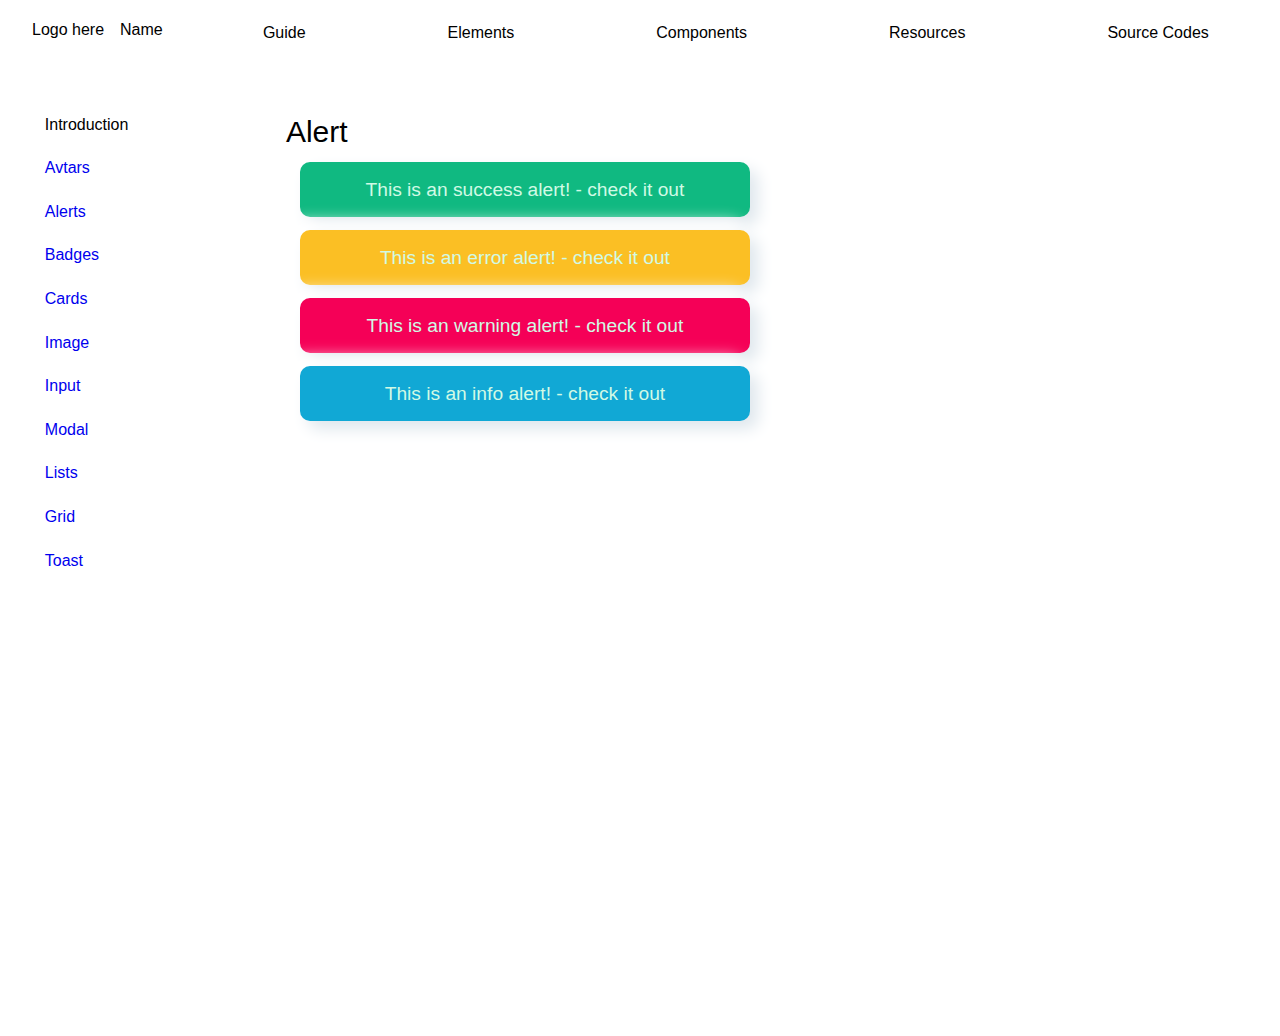
==== alert.html @ 75c13574 "Refactored codes" ====
<!DOCTYPE html>
<html lang="en">
<head>
    <meta charset="UTF-8">
    <meta http-equiv="X-UA-Compatible" content="IE=edge">
    <meta name="viewport" content="width=device-width, initial-scale=1.0">
    <link rel="stylesheet" href="https://cdnjs.cloudflare.com/ajax/libs/font-awesome/5.15.3/css/all.min.css" integrity="sha512-iBBXm8fW90+nuLcSKlbmrPcLa0OT92xO1BIsZ+ywDWZCvqsWgccV3gFoRBv0z+8dLJgyAHIhR35VZc2oM/gI1w==" crossorigin="anonymous">
    <link rel="stylesheet" href="style.css">
    <title>Document</title>
</head>
<body>
    <header>
    <nav class="header-navigation">
            <ul class="header-nav-ul">

                <li class="nav-item">
                    <a>Guide</a>
                </li>
                <li class="nav-item">
                    <a>Elements</a>
                </li>
                <li class="nav-item">
                    <a>Components</a>
                </li>
                <li class="nav-item">
                    <a>Resources</a>
                </li>

                <li class="nav-item">
                    <a>Source Codes</a>
                </li>
            </ul>
    </nav>
    </header>
    <nav class="comp-nav">
        <div class="logo">
            <a>Logo here</a>
            <a>Name</a>
        </div>
        <ul class="side-nav">
            <li class="nav-list-item" href="avtar.html">Introduction</li>
            <li class="nav-list-item"><a href="avtar.html">Avtars</a></li>
            <li class="nav-list-item"><a href="alert.html">Alerts</a></li>
            <li class="nav-list-item"><a href="badge.html">Badges</a></li>
            <li class="nav-list-item"><a href="card.html">Cards</a></li>
            <li class="nav-list-item"><a href="image.html">Image</a></li>
            <li class="nav-list-item"><a href="input.html">Input</a></li>   
            <li class="nav-list-item"><a href="modal.html">Modal</a></li>
            <li class="nav-list-item"><a href="list.html">Lists</a></li>
            <li class="nav-list-item"><a href="grid.html">Grid</a></li>
            <li class="nav-list-item"><a href="toast.html">Toast</a></li> 
            
        </ul>
    </nav>
    <main>
            <section class="alert-section">
                <div class="success-alert">
                    <div class="component-heading">Alert</div>
                    <div class="success-alert-box">
                        <i class="fas far fa-check-circle icon-color"></i>
                        <p>This is an success alert! - check it out</p>
                        <i class="fas fa-times icon-color"></i>
                    </div>
                </div>

                <div class="success-alert">
                    <div class="error-alert-box">
                        <i class="fas fa-info-circle icon-color"></i>
                        <p>This is an error alert! - check it out</p>
                        <i class="fas fa-times icon-color"></i>
                    </div>
                </div>


                <div class="success-alert">
                    <div class="warning-alert-box">
                        <i class="fas fa-exclamation-triangle icon-color"></i>
                        <p>This is an warning alert! - check it out</p>
                        <i class="fas fa-times icon-color"></i>
                    </div>
                </div>


                <div class="success-alert">
                    <div class="info-alert-box">
                        <i class="fas fa-info-circle icon-color"></i>
                        <p>This is an info alert! - check it out</p>
                        <i class="fas fa-times icon-color"></i>
                     </div>
                </div>

                <iframe
                src="https://carbon.now.sh/embed/tyj6UVY2k3XVpAP6UgYy"
                style="width: 518px; height: 542px; border:0; transform: scale(1); overflow:hidden;"
                sandbox="allow-scripts allow-same-origin" class="foundation-iframes mg2-0-1">
              </iframe>
            </section>
    </main>
</body>
</html>
---- style.css ----
:root {
  --primary-color: #09d3ac;
  --secondary-color: #c6f2d6;
  --tertiary-color: #f3f4f6;
  --body-color: #c88cff;
  --white-color: #fff;
  --grey-color: #9ca3af;
  --lt-blue: #adeef1;
  --dk-blue: #11a8d5;
  --lt-green: #d1fae5;
  --dk-green: #10b981;
  --lt-pink: #fbcfe8;
  --dk-pink: #f50057;
  --lt-yellow: #fef3c7;
  --dk-yellow: #fbbf24;
  --primary-box-shadow: 8px 8px 16px #dfe7ed, -8px -8px 16px #ffffff;
  --secondary-box-shadow: 2px 4px 20px -1px rgb(0 0 0 / 3%),
    -1px -2px 20px -1px rgb(0 0 0 / 3%);
  --tertiary-box-shadow: 6.61px 6.61px 9px #e6eef5, -6.61px -6.61px 9px #faffff;
}
body {
  font-family: "Varela Round", sans-serif;
}

body {
  display: flex;
  flex-direction: column;
}

.container {
  display: flex;
  flex-direction: horizontal;
}

.header-navigation {
  flex: 2;
  margin-block-end: 1.5em;
}

.header-navigation ul {
  display: flex;
  justify-content: space-between;
}

.header-nav-ul li:hover {
  background-color: var(--body-color);
  padding: 2rem 3rem 1;
  justify-content: center;
  cursor: pointer;
}

.nav-item {
  color: black;
}

.nav-item-logo {
  margin-right: 5rem;
}

.logo {
  display: flex;
  align-items: center;
  gap: 1rem;
}

body > nav {
  grid-area: nav;
  height: 100%;
  width: 15%;
  position: fixed;
  z-index: 1;
  top: 0;
  left: 0;
  padding: 1.3rem 1rem 0 2rem;
  background-color: #ffff;
}

body > header {
  grid-area: head;
  display: flex;
  justify-content: space-between;
  padding: 0 5% 0 17%;
  min-width: 78%;
  position: relative;
  gap: 3rem;
  align-items: center;
  background-color: var(--white-color);
}

body > main {
  margin: 23px 240px 0;
  /* padding: 10px 10px 0; */
  border-radius: 0.5rem 0 0 0;
  padding: 0rem 3% 0;
  background-color: white;
}

.comp-nav ul {
  padding: 3rem 0;
  list-style: none;
}

.introduction {
  gap: 1rem;
}
.comp-nav ul li {
  padding: 0.8rem;
  align-items: center;
  list-style: none;
}

.comp-nav ul li:hover {
  background-color: var(--body-color);
  padding: 2rem 3rem 1;
  justify-content: center;
  cursor: pointer;
}

a {
  text-decoration: none;
}

.wall {
  background-color: white;
  padding-left: 209px 50px;
  width: 100%;
  height: 100%;
  border: ridge;
}

/* section {
  padding: 100px 100px;
  margin: 100px 100px;
} */

/*------------------------------------ AVATAR SECTION DESIGNING -----------------------------------*/
.sqr-avatar-img {
  width: 80px;
  height: 80px;
  background-size: cover;
  border-radius: 20px;
}

.square-avatar {
  display: flex;
  flex-direction: row;
  gap: 3rem;
}

.round-avatar {
  display: flex;
  gap: 3rem;
}

.rnd-avatar-img {
  width: 80px;
  height: 80px;
  background-size: cover;
  border-radius: 50%;
}

.letter-avatar {
  display: flex;
  gap: 3rem;
}

.icon-avatar {
  display: flex;
  gap: 3rem;
}

.size-avatar {
  display: flex;
  gap: 3rem;
}

.avtar-section {
  display: flex;
  flex-direction: column;
  justify-content: space-between;
}

.avtarimg1 {
  display: flex;
  flex-direction: horizontal;
  gap: 1rem;
}

.component-heading {
  margin-bottom: 10px;
  margin-top: 10px;
  font-size: 30px;
  font-weight: 10px;
}

.s-size-avatar-img {
  width: 50px;
  height: 50px;
  background-size: cover;
  border-radius: 50%;
}

.m-size-avatar-img {
  width: 70px;
  height: 70px;
  background-size: cover;
  border-radius: 50%;
}

.l-size-avatar-img {
  width: 100px;
  height: 100px;
  background-size: cover;
  border-radius: 50%;
}

.av-size {
  width: 50px;
  height: 50px;
  border-radius: 50%;
  display: flex;
  align-items: center;
  justify-content: center;
  box-shadow: var(--primary-box-shadow);
}

.letter-avatar-red {
  color: var(--lt-pink);
  background-color: var(--dk-pink);
}

.letter-avatar-yellow {
  background-color: var(--dk-yellow);
  color: var(--lt-yellow);
}

.letter-avatar-green {
  background-color: var(--dk-green);
  color: var(--lt-green);
}

.icon-avatar-insta {
  background-color: var(--dk-green);
  color: var(--lt-green);
}

.icon-avatar-insta {
  background-color: var(--dk-yellow);
  color: var(--lt-yellow);
}

.icon-avatar-twitter {
  background-color: var(--dk-pink);
  color: var(--lt-pink);
}
.icon-avatar-linkedin {
  background-color: var(--dk-green);
  color: var(--lt-green);
}

/* --------------------AVTAR SECTION END----------------------------- */

/* ALERT SECTION DESIGNING*/

.icon-color {
  color: var(--lt-green);
}
.success-alert-box {
  font-size: 18px;
  margin: 13px 14px;
  margin-right: 60px;
  height: 55px;
  width: 450px;
  border-radius: 10px;
  gap: 1rem;
  display: flex;
  flex-direction: horizontal;
  text-align: center;
  justify-content: center;
  align-items: center;
  background-color: var(--dk-green);
  box-shadow: var(--primary-box-shadow);
  border-color: black;
  color: var(--lt-green);
}

.warning-alert-box {
  font-size: 18px;
  margin: 13px 14px;
  margin-right: 60px;
  height: 55px;
  width: 450px;
  border-radius: 10px;
  gap: 1.5rem;
  display: flex;
  flex-direction: horizontal;
  text-align: center;
  justify-content: center;
  align-items: center;
  background-color: var(--dk-pink);
  box-shadow: var(--primary-box-shadow);
  border-color: black;
  color: var(--lt-green);
}

.info-alert-box {
  font-size: 18px;
  margin: 13px 14px;
  margin-right: 60px;
  height: 55px;
  width: 450px;
  border-radius: 10px;
  gap: 2rem;
  display: flex;
  flex-direction: horizontal;
  text-align: center;
  justify-content: center;
  align-items: center;
  background-color: var(--dk-blue);
  box-shadow: var(--primary-box-shadow);
  border-color: black;
  color: var(--lt-green);
}

.error-alert-box {
  font-size: 18px;
  margin: 13px 14px;
  margin-right: 60px;
  height: 55px;
  width: 450px;
  border-radius: 10px;
  gap: 2rem;
  display: flex;
  flex-direction: horizontal;
  text-align: center;
  justify-content: center;
  align-items: center;
  background-color: var(--dk-yellow);
  box-shadow: var(--primary-box-shadow);
  border-color: black;
  color: var(--lt-green);
}

/*--------------------------- Badge Desiging ------------------------------*/
.row-first {
  display: flex;
  flex-direction: horizontal;
  gap: 2rem;
}

.row-second {
  display: flex;
  flex-direction: horizontal;
  gap: 2rem;
}

.badge-holder-one {
  position: relative;
}

.badge-holder-two {
  position: relative;
}

.badge-image {
  width: 60px;
  height: 60px;
  border-radius: 50%;
  display: flex;
  align-items: center;
  justify-content: center;
  box-shadow: var(--primary-box-shadow);
}

.badge-btn {
  height: 15px;
  width: 15px;
  border-radius: 10px;
  border-color: white;
  box-sizing: border-box;
  position: relative;
  bottom: 1.1rem;
  right: 0.1rem;
  left: 2.8rem;
  background-color: var(--dk-yellow);
}
.icon-badge {
  width: 60px;
  height: 60px;
  border-radius: 50%;
  display: flex;
  align-items: center;
  justify-content: center;
  background-color: var(--dk-blue);
  box-shadow: var(--primary-box-);
}

.badge-btn-top {
  height: 20px;
  width: 20px;
  border-radius: 10px;
  border-color: white;
  box-sizing: border-box;
  position: relative;
  top: 1.2rem;
  /* bottom: 1.1rem; */
  right: 0.1rem;
  left: 2.8rem;
  background-color: var(--dk-yellow);
}

/*------------------------------------------BUTTON-DESIGING--------------------------------------------------- */
.button-row {
  display: flex;
  flex-direction: horizontal;
  margin-bottom: 50px;
  gap: 3rem;
}

h3 {
  margin-bottom: 30px;
}

.green {
  background-color: var(--dk-green);
  color: var(--lt-green);
}

.btn {
  outline: none;
  padding: 0.8rem 1rem;
  font-size: large;
  border-radius: 0.5rem;
  border: none;
  cursor: pointer;
  box-shadow: var(--primary-box-shadow);
}

.pink {
  background-color: var(--dk-pink);
  color: var(--lt-green);
}

.link {
  outline: none;
  padding: 0.8rem 1rem;
  font-size: large;
  border-radius: 0.5rem;
  border: none;
  cursor: pointer;
  box-shadow: var(--primary-box-shadow);
}

.floating-btn-yellow {
  width: 50px;
  height: 50px;
  border-radius: 50%;
  background-color: var(--dk-yellow);
  cursor: pointer;
  display: flex;
  align-items: center;
  justify-content: center;
  box-shadow: var(--primary-box-shadow);
  outline: none;
  border: none;
}

.floating-btn-red {
  width: 50px;
  height: 50px;
  border-radius: 50%;
  background-color: var(--dk-pink);
  cursor: pointer;
  display: flex;
  align-items: center;
  justify-content: center;
  box-shadow: var(--primary-box-shadow);
  outline: none;
  border: none;
}

.floating-btn-blue {
  width: 50px;
  height: 50px;
  border-radius: 50%;
  background-color: var(--dk-blue);
  cursor: pointer;
  display: flex;
  align-items: center;
  justify-content: center;
  box-shadow: var(--primary-box-shadow);
  outline: none;
  border: none;
}

/* ----------------------------------------CARD-DECORATION----------------------------------- */
/* .showcomp {
  display: flex;
  flex-direction: column;
  justify-content: space-evenly;
} */

.foundation-iframes {
  border: 0;
  transform: scale(1);
  overflow: hidden;
  border-radius: 1rem;
}

.mg2-0-1 {
  margin: 2rem 0 1rem;
}
.row-one {
  display: flex;
  flex-direction: horizontal;
}
.card-section-1 {
  max-width: 100%;
  max-height: 100%;
}

.card-box {
  margin: 1rem 2rem;
  max-width: 300px;
  position: relative;
  border-radius: 1rem;
  background-color: #fff;
  padding: 1rem;
  border-radius: 1rem;
  box-shadow: var(--secondary-box-shadow);
}

.card-image {
  border-radius: 1rem 1rem 0 0;
  width: 100%;
  max-width: 400px;
  position: relative;
}

.like-btn-holder {
  display: flex;
  flex-direction: horizontal;
  gap: 10rem;
  margin-left: 8px;
  margin-bottom: 1rem;
}

.like-btn {
  color: var(--primary-color);
  background-color: var(--tertiary-color);
  border: 2px solid var(--dk-green);
  width: 50px;
  height: 50px;
  border-radius: 50%;
  cursor: pointer;
  display: flex;
  align-items: center;
  justify-content: center;
  box-shadow: var(--primary-box-shadow);
  outline: none;
  border: none;
}

.buy-btn {
  margin-left: 8px;
  background-color: var(--dk-green);
  color: var(--lt-green);
  outline: none;
  padding: 0.7rem 6rem;
  font-size: large;
  border-radius: 0.5rem;
  border: none;
  cursor: pointer;
  align-items: center;
  justify-content: center;
  box-shadow: var(--primary-box-shadow);
}

.card-badge {
  background-color: var(--dk-pink);
  color: var(--lt-pink);
  position: relative;
  left: 0.1rem;
  bottom: 23.1rem;
  width: 100px;
  padding: 0.3rem;
  clip-path: polygon(0% 0%, 71% 0%, 53% 50%, 69% 97%, 0 97%);
}

.card-badge-tilted {
  content: "Most Popular";
  font-size: 0.8rem;
  text-align: center;
  line-height: 20px;
  transform: rotate(45deg);
  width: 120px;
  background-color: var(--dk-pink);
  color: var(--lt-pink);
  display: block;
  position: relative;
  bottom: 23.6rem;
  left: 12.8rem;
  clip-path: polygon(
    120px 20px,
    90px -10px,
    30px -10px,
    0px 20px,
    10px 30px,
    110px 30px
  );
}

.cross {
  color: var(--dk-green);
}

.cross-btn {
  width: 30px;
  height: 30px;
  border-radius: 50%;
  background-color: var(--lt-green);
  position: relative;
  bottom: 10rem;
  left: 16rem;
  cursor: pointer;
  display: flex;
  align-items: center;
  justify-content: center;
  outline: none;
  border: none;
}

.card-overlay {
  position: relative;
  border-radius: 1rem;
  box-sizing: border-box;
}

.card-overlay > .image-overlay {
  opacity: 0.7;
  border-radius: 1rem;
}

.image-overlay {
  width: 100%;
  max-width: 400px;
}

.text-overlay {
  position: absolute;
}

.card-overlay > h3 {
  top: 2rem;
  left: 1rem;
}

.h3 {
  font-size: 1.5rem;
  font-weight: 600;
  padding: 0.5rem 0;
}

.card-overlay > p {
  left: 0.8rem;
  bottom: 9rem;
}

p {
  font-size: 1.2rem;
  font-weight: 400;
  padding: 0.2rem 0;
}

p {
  display: block;
  margin-block-start: 1em;
  margin-block-end: 1em;
  margin-inline-start: 0px;
  margin-inline-end: 0px;
}

.text-card {
  margin: 1rem 2rem;
  max-width: 300px;
  position: relative;
  border-radius: 1rem;
  background-color: #fff;
  padding: 1rem;
  border-radius: 1rem;
  box-shadow: var(--secondary-box-shadow);
}
.show-btn {
  margin-left: 8px;
  background-color: var(--dk-green);
  color: var(--lt-green);
  outline: none;
  padding: 0.7rem 1rem;
  font-size: large;
  border-radius: 0.5rem;
  border: none;
  cursor: pointer;
  align-items: center;
  justify-content: center;
  box-shadow: var(--primary-box-shadow);
}

h3 {
  font-size: 1.5rem;
  font-weight: 600;
  padding: 0rem 0;
  margin-bottom: 5px;
}

small {
  font-size: 1rem;
  font-weight: 300;
  padding: 0.1rem 0;
  margin-top: 2px;
}

/* ---------------Horizontal Card----------- */
.row-5 {
  border-radius: 1rem;
  padding: 1rem;
  background-color: #fff;
  max-width: 550px;
  box-shadow: var(--secondary-box-shadow);
}

.hori-card {
  display: flex;
  max-width: 500px;
  gap: 1rem;
  background-color: #fff;
  padding: 1rem;
  border-radius: 1rem;
}

.hori-card-img {
  max-width: 200px;
  max-height: 200px;
  border-radius: 0.5rem;
}

.hori-card-info {
  padding: 1rem;
}

.card-quant {
  display: flex;
  gap: 1rem;
  position: relative;
  align-items: baseline;
}

.floating-minus-btn {
  color: var(--primary-color);
  background-color: var(--secondary-color);
  border: none;
  width: 40px;
  height: 40px;
  position: absolute;
  top: 1.5rem;
  right: 12.5rem;
  border: none;
  box-shadow: none;
  width: 40px;
  height: 40px;
  border-radius: 50%;
  cursor: pointer;
  display: flex;
  align-items: center;
  justify-content: center;
  /* box-shadow: var(--primary-box-shadow); */
  outline: none;
  border: none;
}

.floating-plus-btn {
  color: var(--primary-color);
  background-color: var(--secondary-color);
  border: none;
  width: 40px;
  height: 40px;
  position: absolute;
  top: 1.5rem;
  right: 16.5rem;
  border: none;
  box-shadow: none;
  width: 40px;
  height: 40px;
  border-radius: 50%;
  cursor: pointer;
  display: flex;
  align-items: center;
  justify-content: center;
  /* box-shadow: var(--primary-box-shadow); */
  outline: none;
  border: none;
}

.two {
  position: relative;
  top: 0.8rem;
  left: 2.8rem;
}

.checkout-btn {
  outline: none;
  padding: 0.8rem 1rem;
  border-radius: 0.5rem;
  border: none;
  cursor: pointer;
  box-shadow: var(--primary-box-shadow);
  background-color: var(--primary-color);
  border-radius: 20px;
  border: 6px solid transparent;
  background-clip: content-box;
}

.wishlist-btn {
  outline: none;
  padding: 0.8rem 1rem;
  border-radius: 0.5rem;
  border: none;
  cursor: pointer;
  box-shadow: var(--primary-box-shadow);
  background-color: var(--primary-color);
  border-radius: 20px;
  border: 6px solid transparent;
  background-clip: content-box;
}
/* ---------------------- Images-------------------*/

.images-section {
  display: flex;
  gap: 5rem;
}

.img-responsive {
  width: 100%;
  max-width: 300px;
  height: auto;
}

.img-round {
  width: 100%;
  max-width: 270px;
  height: auto;
  border-radius: 50%;
}
/* ---------------input------------- */

.row {
  display: flex;
  gap: 10rem;
}
input {
  position: relative;
}

.input-txt {
  font-size: 14px;
  outline: none;
  width: 100%;
  resize: none;
  padding: 1rem 2rem;
  margin: 1rem;
  border: 2px solid var(--primary-color);
  border-radius: 0.5rem;
  width: 100%;
  max-width: 300px;
  position: relative;
}

.input-txt-error {
  font-size: 14px;
  outline: none;
  width: 100%;
  resize: none;
  padding: 1rem 2rem;
  margin: 1rem;
  border: 2px solid var(--primary-color);
  border-radius: 0.5rem;
  width: 100%;
  max-width: 300px;
  box-shadow: var(--tertiary-box-shadow);
}

.fit-label {
  position: relative;
  pointer-events: none;
  left: 39px;
  bottom: 50px;
  transition: 0.2s ease all;
  color: var(--primary-color);
}

.fit-label-error {
  position: absolute;
  pointer-events: none;
  left: 35px;
  top: 31px;
  transition: 0.2s ease all;
}

.fit-label-txtarea {
  position: relative;
  pointer-events: none;
  left: 39px;
  bottom: 20px;
  transition: 0.2s ease all;
  color: var(--primary-color);
}

.input-txt-warning {
  font-size: 14px;
  outline: none;
  width: 100%;
  resize: none;
  padding: 1rem 2rem;
  margin: 1rem;
  border: 2px solid var(--primary-color);
  border-radius: 0.5rem;
  width: 100%;
  max-width: 300px;
  box-shadow: var(--tertiary-box-shadow);
}

.input-txt-area {
  font-size: 14px;
  outline: none;
  width: 100%;
  resize: none;
  padding: 6rem 0rem;
  margin: 1rem;
  border: 2px solid var(--dk-yellow);
  border-radius: 0.5rem;
  width: 100%;
  max-width: 300px;
  box-shadow: var(--tertiary-box-shadow);
}

.modal {
  background-color: var(--lt-yellow);
  padding: 1rem;
  margin: 1rem;
  border-radius: 1rem;
  max-width: 500px;
  width: 100%;
  box-shadow: var(--secondary-box-shadow);
}

/* ---------------------------Grids----------------------------- */

.grid-section {
  display: flex;
  flex-direction: column;
}

.grid2 {
  grid-template-columns: 1fr 1fr;
  max-width: 1200px;
  display: grid;
  grid-gap: 1rem;
  justify-content: center;
}

.grid-item {
  color: white;
  padding: 2rem;
  height: 0rem;
  width: 19rem;
}

.dk-blue {
  background-color: var(--dk-blue);
}
.dk-pink {
  background-color: var(--dk-pink);
}

.dk-green {
  background-color: var(--dk-green);
}

.dk-yellow {
  background-color: var(--dk-yellow);
}

.body-color {
  background-color: var(--body-color);
  border: 2px solid var(--dk-blue);
}

.lt-blue {
  background-color: var(--dk-blue);
}

.lt-pink {
  background-color: var(--lt-pink);
}
.primary {
  background-color: var(--primary-color);
  color: var(--tertiary-color);
}

.tertiary {
  color: var(--primary-color);
  background-color: var(--secondary-color);
  border: none;
}

.secondary {
  color: var(--primary-color);
  background-color: var(--tertiary-color);
  border: 2px solid var(--primary-color);
}

.tl-error {
  background-color: var(--lt-pink);
  color: var(--dk-pink);
}

p {
  font-size: 1.2rem;
  font-weight: 400;
  padding: 0.2rem 0;
}

.toast {
  padding: 1rem;
  max-width: fit-content;
  border-radius: 0.6rem;
  box-shadow: var(--primary-box-shadow);
}

.error-toast {
  background-color: var(--lt-pink);
  color: var(--dk-pink);
}

.toast-lg {
  display: flex;
  gap: 1rem;
  align-items: baseline;
  max-width: 500px;
  padding: 1rem;
  border-radius: 0.5rem;
  box-shadow: var(--primary-box-shadow);
}

.tl-info {
  background-color: var(--lt-yellow);
  color: var(--dk-blue);
}

.toast-lg {
  display: flex;
  gap: 1rem;
  align-items: baseline;
  max-width: 500px;
  padding: 1rem;
  border-radius: 0.5rem;
  box-shadow: var(--primary-box-shadow);
}
/* ---------List---------- */

.ul-list {
  padding: 2rem;
}
ul {
  display: block;
  list-style-type: disc;
  margin-block-start: 1em;
  margin-block-end: 1em;
  margin-inline-start: 0px;
  margin-inline-end: 0px;
  padding-inline-start: 40px;
}

.list-item:hover {
  background-color: var(--lt-green);
  box-shadow: 4px 5px 3px #8b8b8b70, -9.91px -9.91px 15px #f3f4f6;
  /* cursor: pointer; */
}
.list-item {
  font-size: 1.7rem;
  margin: 0.5rem 0;
  padding: 1rem;
  border-left: 3px solid var(--dk-green);
  border-radius: 1.5 1.5rem;
}

/* ------------------------------------------GRIDS------------------------------------------ */

.stacked-list-item {
  padding: 1rem;
  border: 2px solid var(--dk-blue);
  border-bottom: 1px;
}

li {
  list-style: none;
}

.stacked-list-item:hover {
  background-color: var(--lt-blue);
  border: 1px solid var(--dk-blue);
  cursor: pointer;
}

/* ----------------------Carbon Frames------------------------ */
.mg2-0-1 {
  margin: 2rem 0 1rem;
}

.foundation-iframes {
  border: 0;
  transform: scale(1);
  overflow: hidden;
  border-radius: 1rem;
}
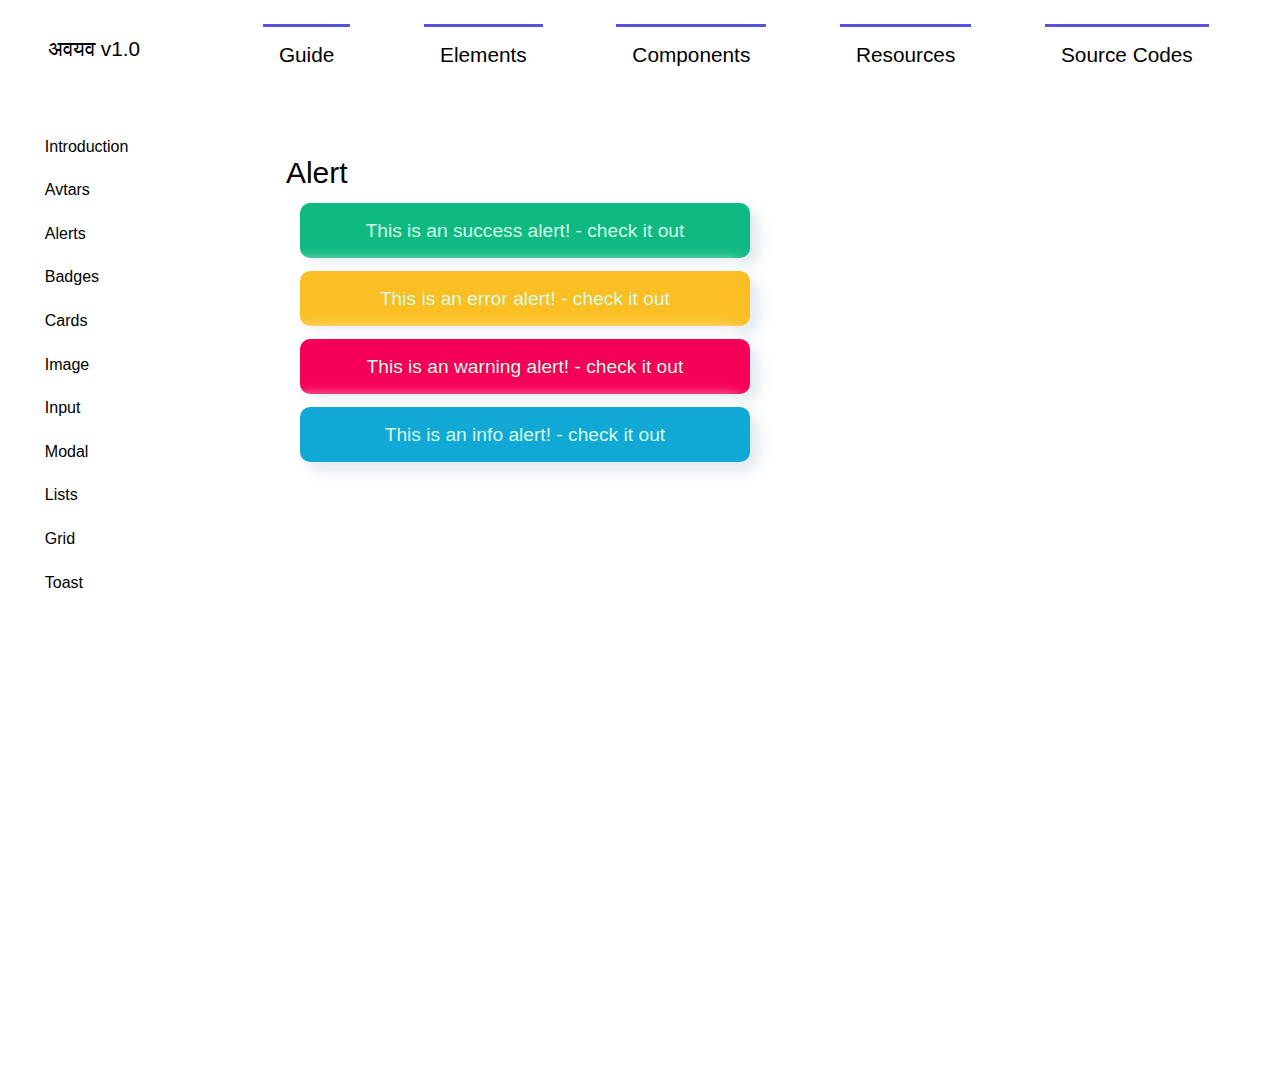
==== commit f1f51d87: "refactored codes" ====
--- a/alert.html
+++ b/alert.html
@@ -33,12 +33,12 @@
     </nav>
     </header>
     <nav class="comp-nav">
-        <div class="logo">
-            <a>Logo here</a>
-            <a>Name</a>
+        <div class="top-name">
+            <!-- <img src="avtarImages/logo.png" class="logo-img"> -->
+            <a href="index.html">अवयव  v1.0</a>
         </div>
         <ul class="side-nav">
-            <li class="nav-list-item" href="avtar.html">Introduction</li>
+            <li class="nav-list-item"><a href="avtar.html">Introduction</a></li>
             <li class="nav-list-item"><a href="avtar.html">Avtars</a></li>
             <li class="nav-list-item"><a href="alert.html">Alerts</a></li>
             <li class="nav-list-item"><a href="badge.html">Badges</a></li>
--- a/style.css
+++ b/style.css
@@ -43,24 +43,36 @@
 }
 
 .header-nav-ul li:hover {
-  background-color: var(--body-color);
+  background-color: #5555e0;
+  border-radius: 10px;
   padding: 2rem 3rem 1;
   justify-content: center;
   cursor: pointer;
 }
 
+.top-name {
+  margin: 1rem 1rem 1rem;
+  font-weight: 700px;
+  font-size: 1.3rem;
+  color: #5555e0;
+}
+
 .nav-item {
+  border-top: solid #5555e0;
+  /* border-bottom: solid #5555e0; */
   color: black;
+  padding: 1rem 1rem 1rem;
+  border-radius: 0.5;
+  font-size: 1.3rem;
+  font-weight: 2rem;
+}
+
+.nav-item a {
+  font-weight: 10px;
 }
 
 .nav-item-logo {
   margin-right: 5rem;
-}
-
-.logo {
-  display: flex;
-  align-items: center;
-  gap: 1rem;
 }
 
 body > nav {
@@ -91,6 +103,7 @@
   margin: 23px 240px 0;
   /* padding: 10px 10px 0; */
   border-radius: 0.5rem 0 0 0;
+  border-top: black;
   padding: 0rem 3% 0;
   background-color: white;
 }
@@ -110,7 +123,9 @@
 }
 
 .comp-nav ul li:hover {
-  background-color: var(--body-color);
+  background-color: #5555e0;
+  border-radius: 10px;
+  color: white;
   padding: 2rem 3rem 1;
   justify-content: center;
   cursor: pointer;
@@ -118,21 +133,85 @@
 
 a {
   text-decoration: none;
-}
-
-.wall {
-  background-color: white;
-  padding-left: 209px 50px;
-  width: 100%;
-  height: 100%;
-  border: ridge;
-}
-
-/* section {
-  padding: 100px 100px;
-  margin: 100px 100px;
-} */
-
+  color: black;
+}
+
+a:hover {
+  text-decoration: none;
+  color: white;
+}
+
+/* -------------------Intro-Page------------------- */
+
+.logo {
+  display: flex;
+  align-items: center;
+  gap: 1rem;
+  margin: -1rem 12rem 0rem;
+}
+
+.logo-img {
+  margin-right: 2rem;
+}
+
+.logo-font {
+  color: #5555e0;
+  margin-left: -3rem;
+  margin-bottom: 4rem;
+  font-size: 2.5rem;
+  font-weight: 700px;
+}
+.parent-head {
+  margin: auto;
+  max-width: 700px;
+  width: 80%;
+  text-align: center;
+  color: #333333;
+  font-size: 3.5rem;
+  font-weight: 700;
+}
+
+.sub-head {
+  margin: auto;
+  padding: 1rem 0 1.5rem;
+  max-width: 750px;
+  width: 90%;
+  text-align: center;
+  font-size: 1.4rem;
+  line-height: 2.5rem;
+  color: var(--text-color);
+  font-weight: 400;
+}
+
+.btn-inner {
+  display: inline;
+}
+
+.pad {
+  padding: 1rem;
+}
+
+.dive-btn {
+  margin-left: 16rem;
+  background-color: #5555e0;
+  color: white;
+  outline: none;
+  padding: 0.7rem 6rem;
+  font-size: large;
+  border-radius: 0.5rem;
+  border: none;
+  cursor: pointer;
+  align-items: center;
+  justify-content: center;
+}
+
+.dive-btn-font {
+  color: white;
+}
+
+.dive-btn:hover {
+  background-color: rgb(151, 130, 248);
+}
 /*------------------------------------ AVATAR SECTION DESIGNING -----------------------------------*/
 .sqr-avatar-img {
   width: 80px;
@@ -175,6 +254,7 @@
 }
 
 .avtar-section {
+  background-color: white;
   display: flex;
   flex-direction: column;
   justify-content: space-between;
@@ -908,8 +988,8 @@
 .fit-label-txtarea {
   position: relative;
   pointer-events: none;
-  left: 39px;
-  bottom: 20px;
+  left: 2rem;
+  bottom: 13rem;
   transition: 0.2s ease all;
   color: var(--primary-color);
 }
@@ -967,6 +1047,14 @@
   justify-content: center;
 }
 
+.grid3 {
+  max-width: 1200px;
+  display: grid;
+  grid-template-columns: 1fr 1fr 1fr;
+  grid-gap: 1rem;
+  grid-template-columns: repeat(auto-fit, minmax(300px, 1fr));
+}
+
 .grid-item {
   color: white;
   padding: 2rem;
@@ -1029,6 +1117,7 @@
   padding: 0.2rem 0;
 }
 
+/* ------------------TOAST--------------- */
 .toast {
   padding: 1rem;
   max-width: fit-content;
@@ -1036,9 +1125,17 @@
   box-shadow: var(--primary-box-shadow);
 }
 
-.error-toast {
+.tl-errpr {
   background-color: var(--lt-pink);
   color: var(--dk-pink);
+}
+
+.tl-content-error {
+  border-left: 3px solid var(--dk-pink);
+  display: flex;
+  gap: 0.5rem;
+  padding: 0 1rem;
+  align-items: center;
 }
 
 .toast-lg {
